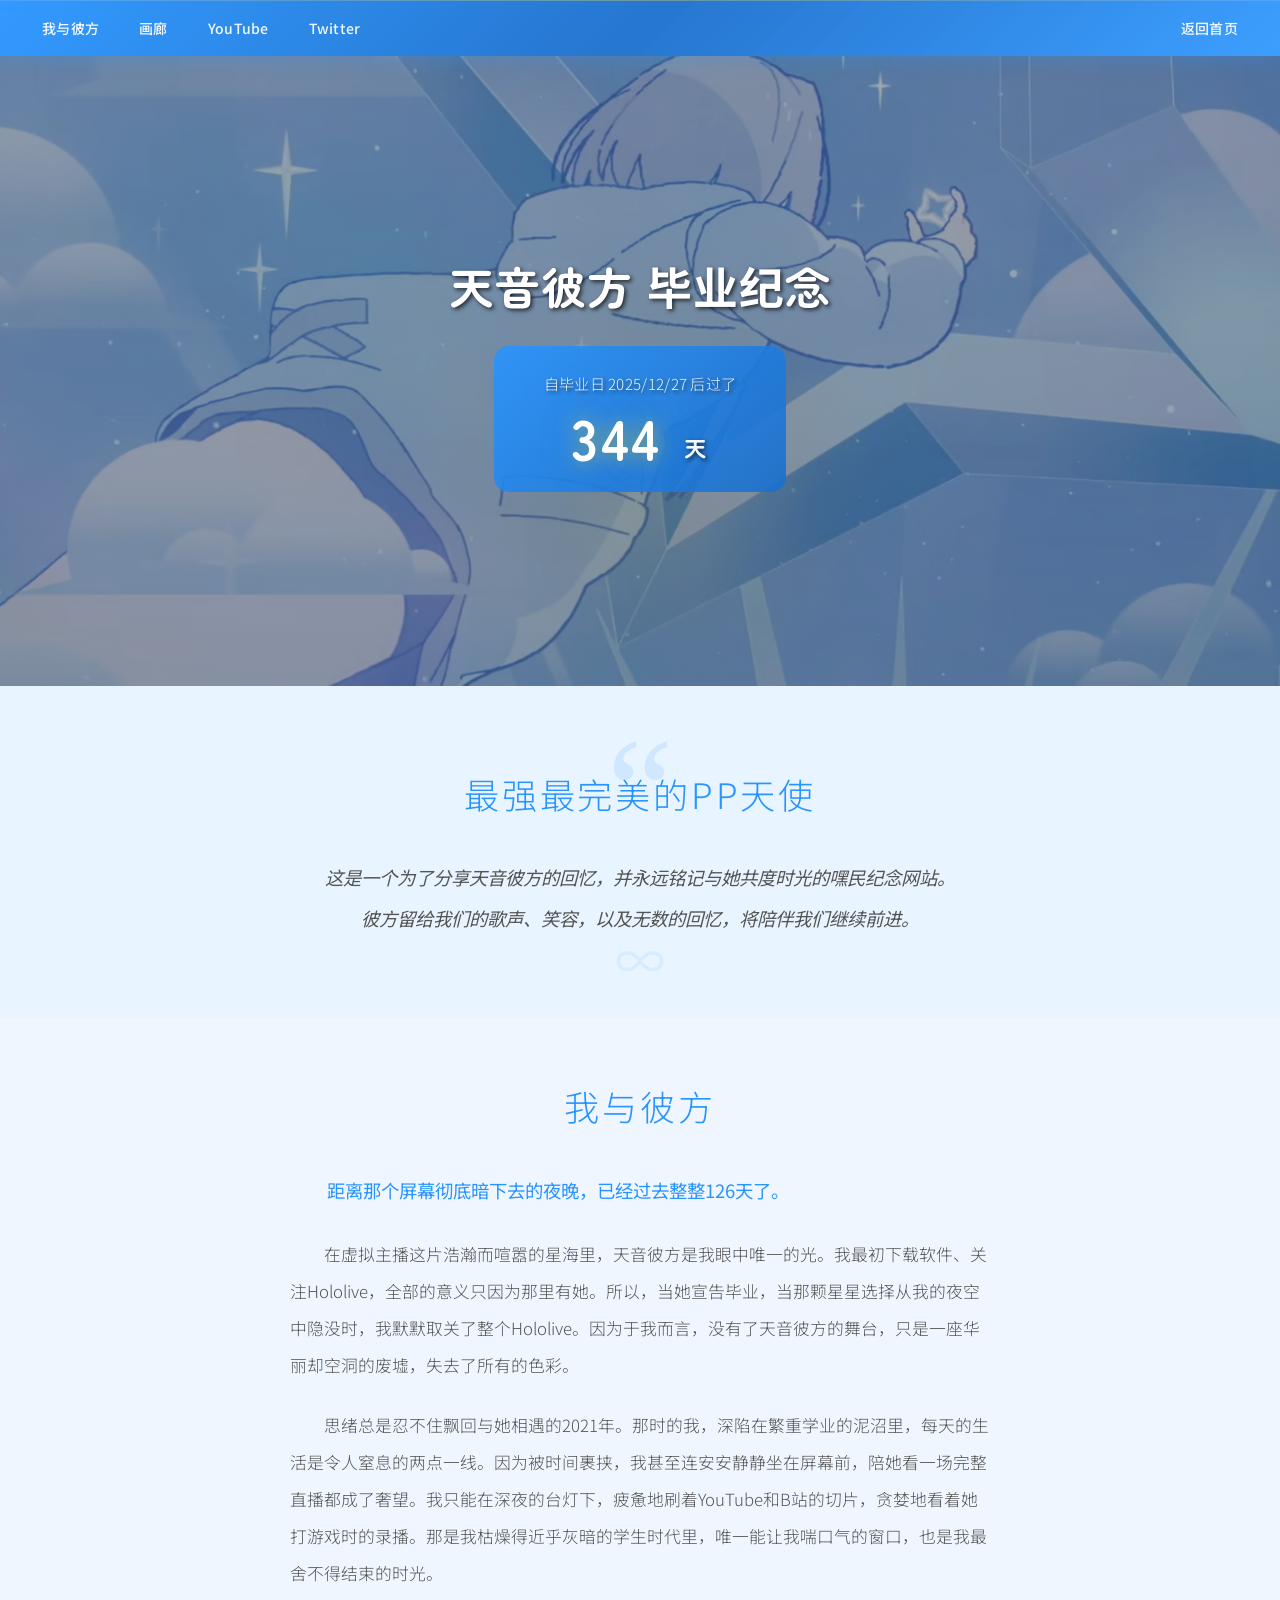
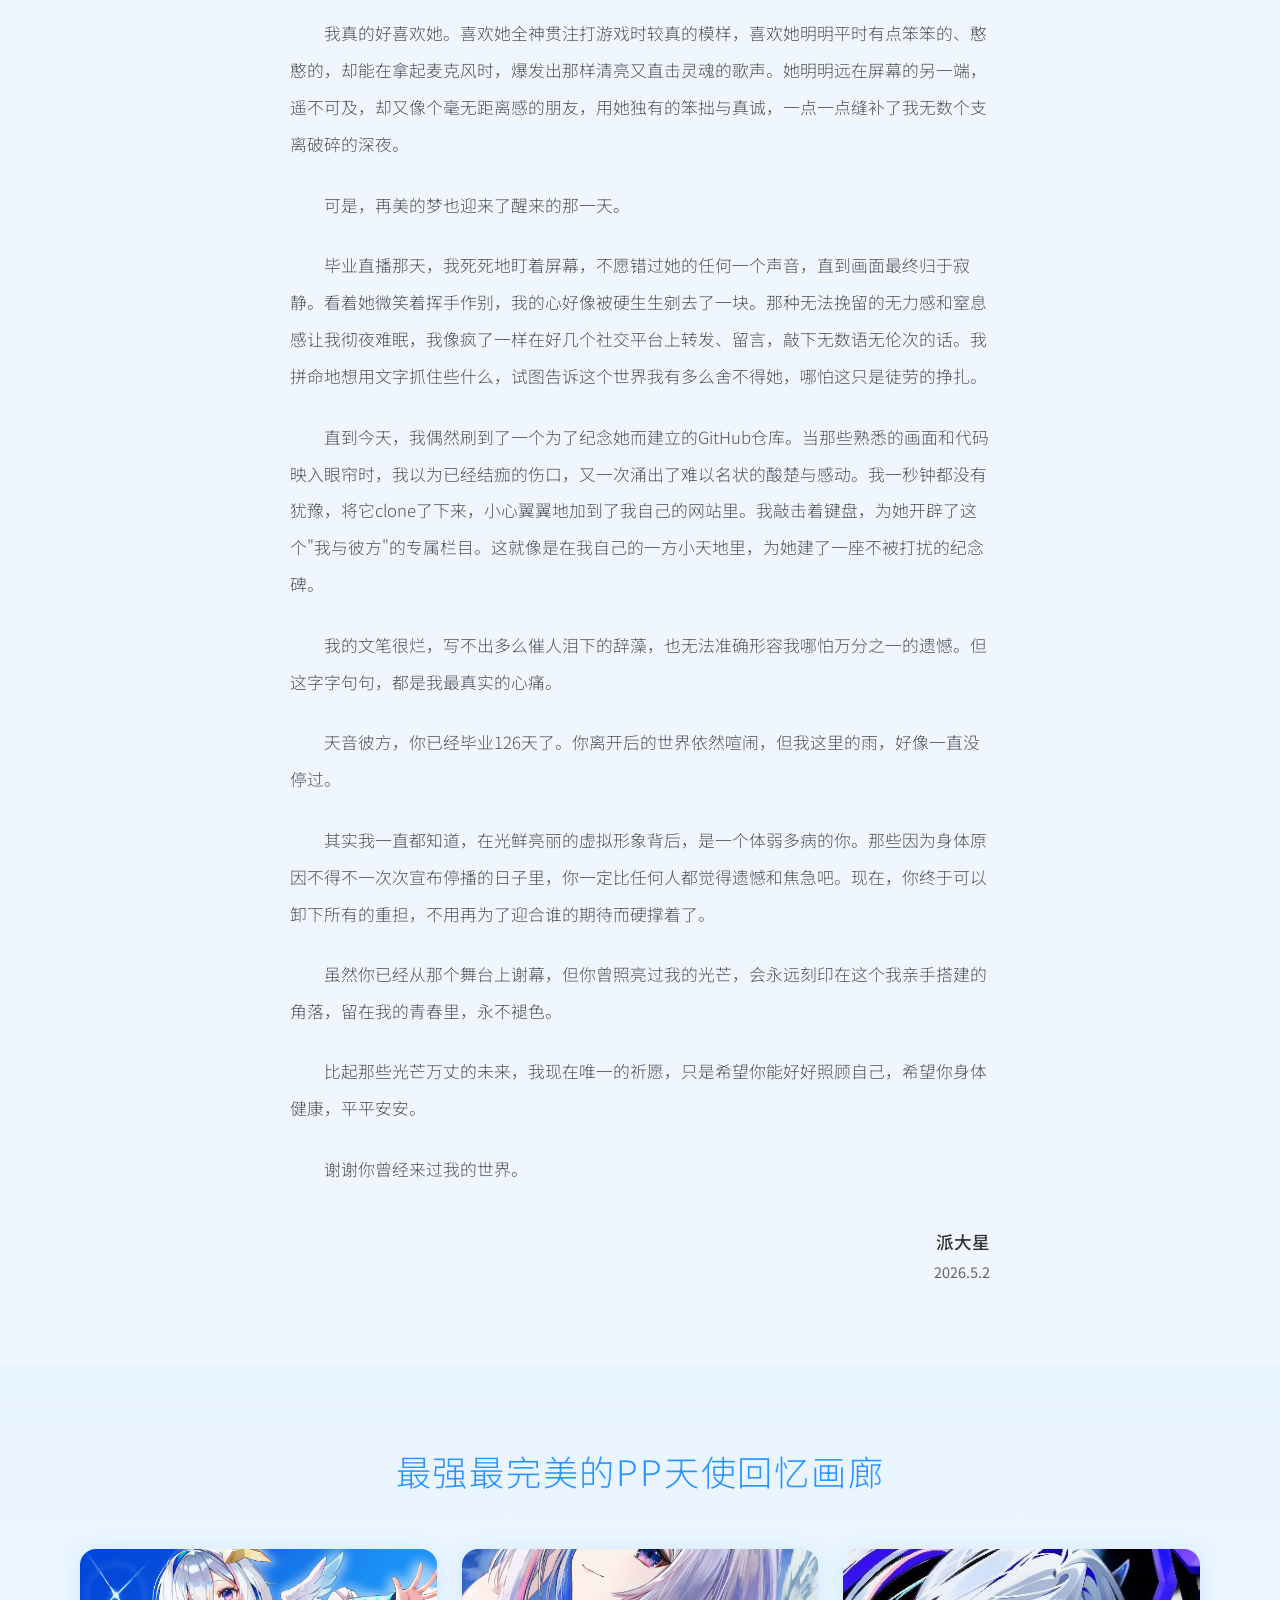
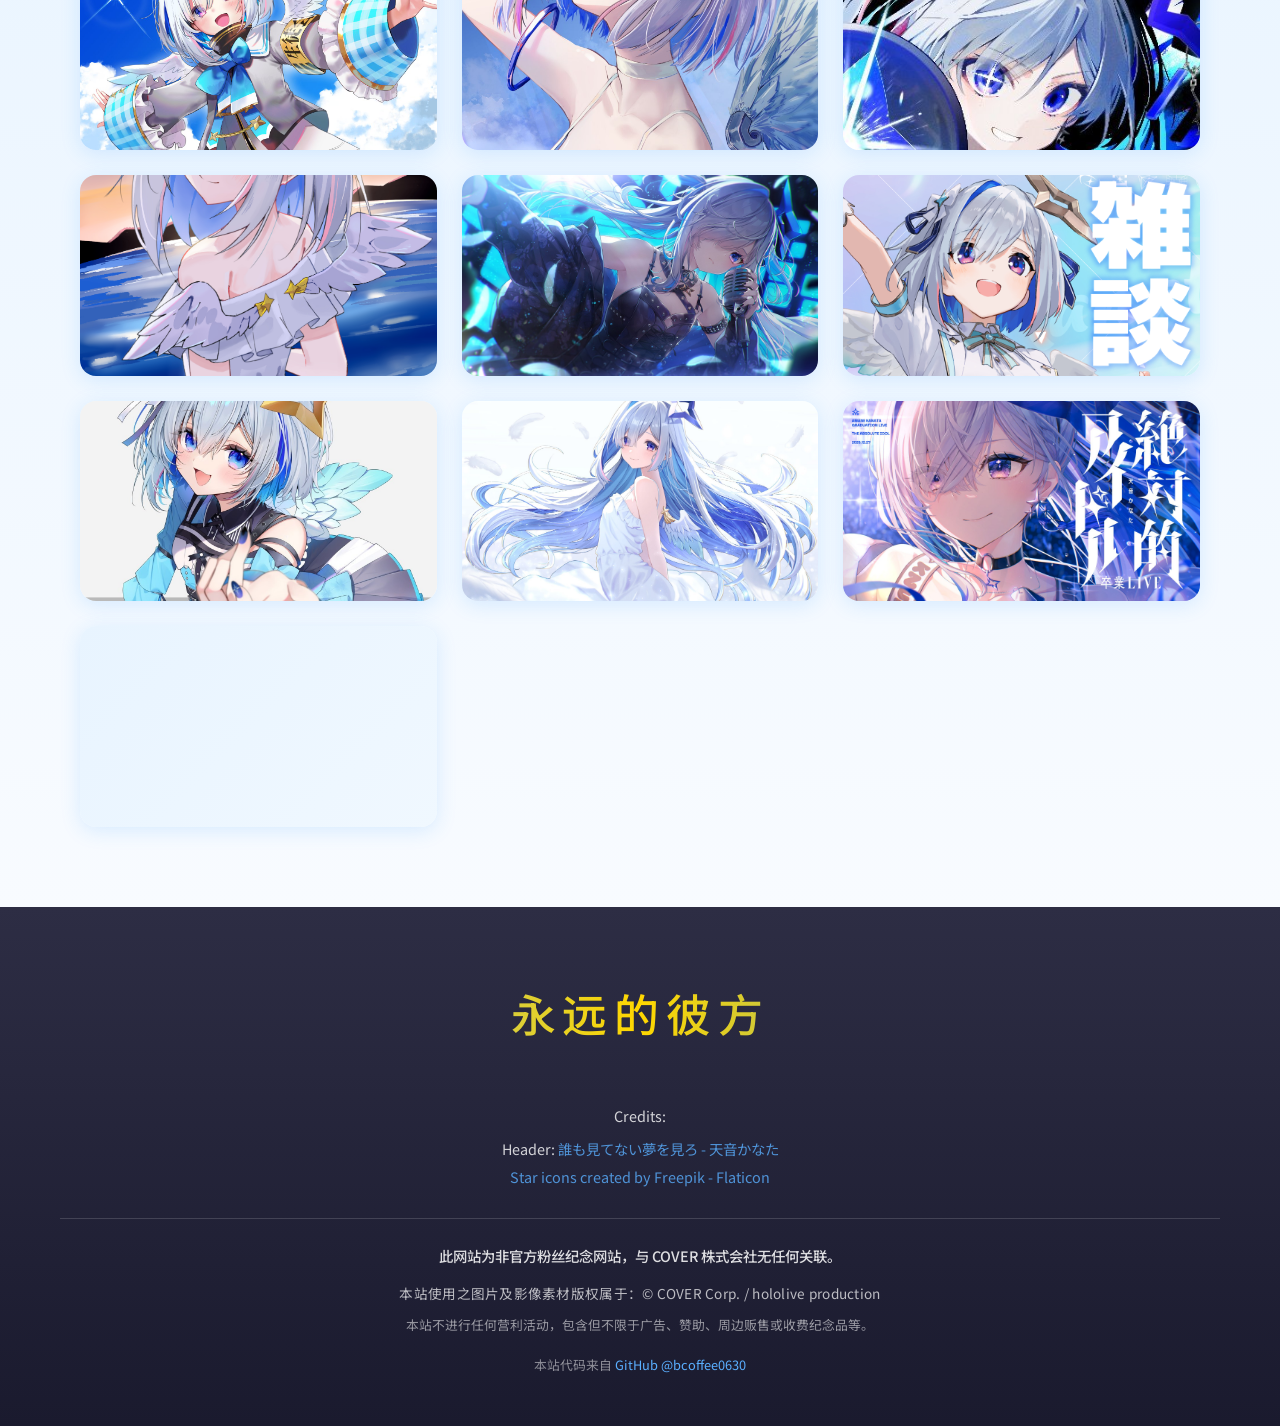
==== amanekanata/index.html @ bfd36ea1 "Restore personal homepage from server backup" ====
<!doctype html>
<html lang="zh-CN">
  <head>
    <meta charset="UTF-8" />
    <meta name="viewport" content="width=device-width, initial-scale=1.0" />
    <meta
      name="description"
      content="天音彼方毕业纪念网站 | Amane Kanata Memorial Website"
    />
    <meta
      property="og:title"
      content="天音彼方毕业纪念 | Amane Kanata Memorial"
    />
    <meta property="og:description" content="Forever Kanata - 永远的彼方" />
    <meta property="og:image" content="images/kanata-header.png" />
    <meta property="og:url" content="https://eienkanata.com/" />
    <title>天音彼方 毕业纪念</title>
    <link rel="icon" type="image/png" href="shooting-star.png" />
    <link rel="stylesheet" href="assets/css/style.css" />
    <link rel="stylesheet" href="assets/css/gallery.css" />
    <!-- Google Fonts -->
    <link rel="preconnect" href="https://fonts.googleapis.com" />
    <link rel="preconnect" href="https://fonts.gstatic.com" crossorigin />
    <link
      href="https://fonts.googleapis.com/css2?family=Zen+Maru+Gothic:wght@300;500;700&family=Noto+Sans+SC:wght@300;400;700&family=Noto+Sans+JP:wght@300;400;700&family=Roboto:wght@300;400;700&display=swap"
      rel="stylesheet"
    />
  </head>
  <body>
    <!-- 导航栏 -->
    <nav class="site-nav">
      <div class="nav-left">
        <button
          class="nav-toggle"
          aria-label="Toggle navigation"
          aria-expanded="false"
        >
          <span class="hamburger"></span>
        </button>
        <ul class="nav-links">
          <li><a href="#article">我与彼方</a></li>
          <li><a href="#gallery-section">画廊</a></li>
          <li>
            <a
              href="https://www.youtube.com/channel/UCZlDXzGoo7d44bwdNObFacg"
              target="_blank"
              >YouTube</a
            >
          </li>
          <li>
            <a href="https://x.com/amanekanatach" target="_blank">Twitter</a>
          </li>
        </ul>
      </div>
      <div class="nav-right">
        <a href="/" class="nav-home-link">返回首页</a>
      </div>
    </nav>

    <!-- 手机版导航菜单 -->
    <div class="mobile-nav">
      <ul class="nav-links">
        <li><a href="/">返回首页</a></li>
        <li><a href="#article">我与彼方</a></li>
        <li><a href="#gallery-section">画廊</a></li>
        <li>
          <a
            href="https://www.youtube.com/channel/UCZlDXzGoo7d44bwdNObFacg"
            target="_blank"
            >YouTube</a
          >
        </li>
        <li>
          <a href="https://x.com/amanekanatach" target="_blank">Twitter</a>
        </li>
      </ul>
    </div>

    <div class="nav-spacer"></div>

    <!-- 主要 Header -->
    <header class="main-header">
      <div class="header-bg"></div>
      <div class="header-content">
        <h1>天音彼方 毕业纪念</h1>
        <div class="counter-container">
          <p class="counter-prefix">自毕业日 2025/12/27 后过了</p>
          <h2 class="counter-number">
            <span id="day-counter-number">0</span>
            <span class="counter-unit">天</span>
          </h2>
        </div>
      </div>
    </header>

    <!-- 主要内容 -->
    <main>
      <!-- 纪念介绍区块 -->
      <section
        id="intro"
        class="content-section intro-section reveal-on-scroll"
      >
        <div class="container">
          <h2>最强最完美的PP天使</h2>
          <p>
            这是一个为了分享天音彼方的回忆，并永远铭记与她共度时光的嘿民纪念网站。<br />彼方留给我们的歌声、笑容，以及无数的回忆，将陪伴我们继续前进。
          </p>
        </div>
      </section>

      <!-- 文章区 -->
      <section
        id="article"
        class="content-section article-section reveal-on-scroll"
      >
        <div class="container">
          <h2>我与彼方</h2>
          <div class="article-body">
            <p>距离那个屏幕彻底暗下去的夜晚，已经过去整整126天了。</p>
            <p>
              在虚拟主播这片浩瀚而喧嚣的星海里，天音彼方是我眼中唯一的光。我最初下载软件、关注Hololive，全部的意义只因为那里有她。所以，当她宣告毕业，当那颗星星选择从我的夜空中隐没时，我默默取关了整个Hololive。因为于我而言，没有了天音彼方的舞台，只是一座华丽却空洞的废墟，失去了所有的色彩。
            </p>
            <p>
              思绪总是忍不住飘回与她相遇的2021年。那时的我，深陷在繁重学业的泥沼里，每天的生活是令人窒息的两点一线。因为被时间裹挟，我甚至连安安静静坐在屏幕前，陪她看一场完整直播都成了奢望。我只能在深夜的台灯下，疲惫地刷着YouTube和B站的切片，贪婪地看着她打游戏时的录播。那是我枯燥得近乎灰暗的学生时代里，唯一能让我喘口气的窗口，也是我最舍不得结束的时光。
            </p>
            <p>
              我真的好喜欢她。喜欢她全神贯注打游戏时较真的模样，喜欢她明明平时有点笨笨的、憨憨的，却能在拿起麦克风时，爆发出那样清亮又直击灵魂的歌声。她明明远在屏幕的另一端，遥不可及，却又像个毫无距离感的朋友，用她独有的笨拙与真诚，一点一点缝补了我无数个支离破碎的深夜。
            </p>
            <p>可是，再美的梦也迎来了醒来的那一天。</p>
            <p>
              毕业直播那天，我死死地盯着屏幕，不愿错过她的任何一个声音，直到画面最终归于寂静。看着她微笑着挥手作别，我的心好像被硬生生剜去了一块。那种无法挽留的无力感和窒息感让我彻夜难眠，我像疯了一样在好几个社交平台上转发、留言，敲下无数语无伦次的话。我拼命地想用文字抓住些什么，试图告诉这个世界我有多么舍不得她，哪怕这只是徒劳的挣扎。
            </p>
            <p>
              直到今天，我偶然刷到了一个为了纪念她而建立的GitHub仓库。当那些熟悉的画面和代码映入眼帘时，我以为已经结痂的伤口，又一次涌出了难以名状的酸楚与感动。我一秒钟都没有犹豫，将它clone了下来，小心翼翼地加到了我自己的网站里。我敲击着键盘，为她开辟了这个"我与彼方"的专属栏目。这就像是在我自己的一方小天地里，为她建了一座不被打扰的纪念碑。
            </p>
            <p>
              我的文笔很烂，写不出多么催人泪下的辞藻，也无法准确形容我哪怕万分之一的遗憾。但这字字句句，都是我最真实的心痛。
            </p>
            <p>
              天音彼方，你已经毕业126天了。你离开后的世界依然喧闹，但我这里的雨，好像一直没停过。
            </p>
            <p>
              其实我一直都知道，在光鲜亮丽的虚拟形象背后，是一个体弱多病的你。那些因为身体原因不得不一次次宣布停播的日子里，你一定比任何人都觉得遗憾和焦急吧。现在，你终于可以卸下所有的重担，不用再为了迎合谁的期待而硬撑着了。
            </p>
            <p>
              虽然你已经从那个舞台上谢幕，但你曾照亮过我的光芒，会永远刻印在这个我亲手搭建的角落，留在我的青春里，永不褪色。
            </p>
            <p>
              比起那些光芒万丈的未来，我现在唯一的祈愿，只是希望你能好好照顾自己，希望你身体健康，平平安安。
            </p>
            <p>谢谢你曾经来过我的世界。</p>
          </div>
          <div class="article-signature">
            <p class="signature-name">派大星</p>
            <p class="signature-date">2026.5.2</p>
          </div>
        </div>
      </section>

      <!-- 画廊区 -->
      <section id="gallery-section" class="gallery-section reveal-on-scroll">
        <div class="container">
          <h2>最强最完美的PP天使回忆画廊</h2>
          <div id="gallery-grid"></div>
          <div class="gallery-empty" id="gallery-empty" style="display: none">
            <p>暂无图片</p>
          </div>
        </div>
      </section>
    </main>

    <!-- Lightbox Modal -->
    <div id="lightbox" class="lightbox">
      <div class="lightbox-content">
        <button class="lightbox-close">&times;</button>
        <button class="lightbox-nav lightbox-prev">&#10094;</button>
        <button class="lightbox-nav lightbox-next">&#10095;</button>
        <div class="lightbox-image"></div>
        <div class="lightbox-info"></div>
      </div>
    </div>

    <!-- Footer -->
    <footer>
      <div class="container">
        <p class="forever-kanata">永远的彼方</p>
        <div class="credits">
          <p>Credits:</p>
          <ul>
            <li>
              Header:
              <a
                href="https://www.youtube.com/watch?v=IdXhY6zGC4s"
                target="_blank"
                >誰も見てない夢を見ろ - 天音かなた</a
              >
            </li>
            <li>
              <a
                href="https://www.flaticon.com/free-icons/star"
                title="star icons"
                target="_blank"
                >Star icons created by Freepik - Flaticon</a
              >
            </li>
          </ul>
        </div>
        <div class="copyright-notice">
          <p class="disclaimer">
            此网站为非官方粉丝纪念网站，与 COVER 株式会社无任何关联。
          </p>
          <p class="copyright-text">
            本站使用之图片及影像素材版权属于：© COVER Corp. / hololive
            production
          </p>
          <p class="non-commercial">
            本站不进行任何营利活动，包含但不限于广告、赞助、周边贩售或收费纪念品等。
          </p>
        </div>
        <p class="site-source">
          本站代码来自
          <a
            href="https://github.com/bcoffee0630/kanata-graduation-tribute"
            target="_blank"
            rel="noreferrer"
            >GitHub @bcoffee0630</a
          >
        </p>
      </div>
    </footer>

    <!-- Back to Top Button -->
    <button id="back-to-top" class="back-to-top" aria-label="Back to top">
      <svg
        viewBox="0 0 24 24"
        fill="none"
        stroke="currentColor"
        stroke-width="2"
        stroke-linecap="round"
        stroke-linejoin="round"
      >
        <path d="M12 19V5M5 12l7-7 7 7" />
      </svg>
    </button>

    <script src="assets/js/counter.js"></script>
    <script src="assets/js/gallery.js"></script>
    <script src="assets/js/animations.js"></script>
    <script src="assets/js/effects.js"></script>
    <script src="assets/js/scroll-top.js"></script>
    <script>
      (function () {
        const siteNav = document.querySelector(".site-nav");
        let lastScrollY = window.scrollY;
        let ticking = false;
        const scrollThreshold = 5;

        function updateNavbar() {
          const currentScrollY = window.scrollY;
          if (currentScrollY <= 10) {
            siteNav.classList.remove("nav-hidden");
            lastScrollY = currentScrollY;
            ticking = false;
            return;
          }
          if (document.body.classList.contains("nav-open")) {
            lastScrollY = currentScrollY;
            ticking = false;
            return;
          }
          const scrollDelta = currentScrollY - lastScrollY;
          if (scrollDelta > scrollThreshold) {
            siteNav.classList.add("nav-hidden");
          } else if (scrollDelta < -scrollThreshold) {
            siteNav.classList.remove("nav-hidden");
          }
          lastScrollY = currentScrollY;
          ticking = false;
        }

        window.addEventListener(
          "scroll",
          () => {
            if (!ticking) {
              requestAnimationFrame(updateNavbar);
              ticking = true;
            }
          },
          { passive: true },
        );

        const navToggle = document.querySelector(".nav-toggle");
        const mobileNav = document.querySelector(".mobile-nav");

        if (navToggle && mobileNav) {
          navToggle.addEventListener("click", (e) => {
            e.stopPropagation();
            const isOpen = mobileNav.classList.toggle("open");
            navToggle.classList.toggle("active");
            navToggle.setAttribute("aria-expanded", isOpen);
            document.body.classList.toggle("nav-open", isOpen);
          });

          mobileNav.querySelectorAll("a").forEach((link) => {
            link.addEventListener("click", () => {
              mobileNav.classList.remove("open");
              navToggle.classList.remove("active");
              navToggle.setAttribute("aria-expanded", "false");
              document.body.classList.remove("nav-open");
            });
          });
        }

        // Smooth scroll for anchor links
        document.querySelectorAll('a[href^="#"]').forEach((link) => {
          link.addEventListener("click", (e) => {
            const target = document.querySelector(link.getAttribute("href"));
            if (target) {
              e.preventDefault();
              const navHeight = siteNav.offsetHeight;
              const top =
                target.getBoundingClientRect().top +
                window.scrollY -
                navHeight -
                10;
              window.scrollTo({ top, behavior: "smooth" });
            }
          });
        });
      })();
    </script>
  </body>
</html>
---- amanekanata/assets/css/style.css ----
/* Reset and Base Styles */
* {
    margin: 0;
    padding: 0;
    box-sizing: border-box;
}

html {
    overflow-x: hidden;
    scrollbar-width: none;
    -ms-overflow-style: none;
}

html::-webkit-scrollbar,
body::-webkit-scrollbar {
    display: none;
}

:root {
    --kanata-blue: #2894FF;
    --kanata-blue-light: #5AAFFF;
    --kanata-blue-dark: #1A6FCC;
    --white: #FFFFFF;
    --gold: #FFD700;
    --gold-light: #FFE44D;
    --light-blue: #87CEEB;
    --sky-gradient-start: #E8F4FF;
    --sky-gradient-end: #B8DCFF;
    --text-dark: #333333;
    --text-light: #666666;
    --primary-blue: #2894FF;
    --dark-blue: #1A6FCC;
    --light-gray: #F5F5F5;
    --cream-white: #F8FBFF;
}

html[lang="zh-CN"] {
    font-family: 'Noto Sans SC', 'Noto Sans JP', 'Roboto', 'Hiragino Sans', sans-serif;
}

h1, h2, .forever-kanata, .counter-number {
    font-family: 'Zen Maru Gothic', 'Noto Sans SC', 'Noto Sans JP', sans-serif;
}

body {
    line-height: 1.6;
    color: var(--text-dark);
    background-color: var(--cream-white);
    min-height: 100vh;
    overflow-x: hidden;
}

body.nav-open {
    overflow: hidden;
}

/* ==================== */
/* Navigation           */
/* ==================== */
.site-nav {
    display: flex;
    align-items: center;
    justify-content: space-between;
    padding: 0 24px;
    background: linear-gradient(135deg,
        rgba(40, 148, 255, 0.95) 0%,
        rgba(26, 111, 204, 0.95) 50%,
        rgba(40, 148, 255, 0.9) 100%);
    backdrop-filter: blur(12px);
    position: fixed;
    top: 0;
    left: 0;
    right: 0;
    z-index: 1000;
    box-shadow:
        0 2px 20px rgba(40, 148, 255, 0.3),
        0 1px 0 rgba(255, 255, 255, 0.1) inset;
    min-height: 56px;
    transition: transform 0.3s ease;
}

.site-nav.nav-hidden {
    transform: translateY(-100%);
}

.nav-spacer {
    height: 56px;
}

.site-nav::before {
    content: '';
    position: absolute;
    top: 0;
    left: 0;
    right: 0;
    height: 1px;
    background: linear-gradient(90deg,
        transparent 0%,
        rgba(255, 215, 0, 0.4) 50%,
        transparent 100%);
    opacity: 0.6;
}

.nav-left {
    display: flex;
    align-items: center;
}

.nav-toggle {
    display: none;
    align-items: center;
    justify-content: center;
    width: 40px;
    height: 40px;
    border: none;
    background: rgba(255, 255, 255, 0.1);
    border-radius: 8px;
    cursor: pointer;
    transition: all 0.3s ease;
    margin-right: 8px;
}

.nav-toggle:hover {
    background: rgba(255, 255, 255, 0.2);
}

.nav-toggle.active {
    background: rgba(255, 255, 255, 0.25);
}

.hamburger {
    position: relative;
    width: 20px;
    height: 2px;
    background: white;
    border-radius: 2px;
    transition: all 0.3s ease;
}

.hamburger::before,
.hamburger::after {
    content: '';
    position: absolute;
    left: 0;
    width: 20px;
    height: 2px;
    background: white;
    border-radius: 2px;
    transition: all 0.3s ease;
}

.hamburger::before { top: -6px; }
.hamburger::after { bottom: -6px; }

.nav-toggle.active .hamburger {
    background: transparent;
}

.nav-toggle.active .hamburger::before {
    top: 0;
    transform: rotate(45deg);
}

.nav-toggle.active .hamburger::after {
    bottom: 0;
    transform: rotate(-45deg);
}

.nav-left .nav-links {
    display: flex;
    list-style: none;
    margin: 0;
    padding: 0;
    gap: 4px;
}

.nav-left .nav-links a {
    display: block;
    padding: 16px 18px;
    color: rgba(255, 255, 255, 0.95);
    text-decoration: none;
    font-size: 14px;
    font-weight: 500;
    letter-spacing: 0.02em;
    transition: all 0.3s ease;
    position: relative;
}

.nav-left .nav-links a::after {
    content: '';
    position: absolute;
    bottom: 12px;
    left: 50%;
    width: 0;
    height: 2px;
    background: linear-gradient(90deg, var(--gold), var(--gold-light));
    transform: translateX(-50%);
    transition: width 0.3s ease;
    border-radius: 1px;
}

.nav-left .nav-links a:hover {
    color: white;
    text-shadow: 0 0 12px rgba(255, 215, 0, 0.5);
}

.nav-left .nav-links a:hover::after {
    width: 60%;
}

/* Nav Right - Submit Button */
.nav-right {
    display: flex;
    align-items: center;
}

.nav-home-link {
    display: block;
    padding: 16px 18px;
    color: rgba(255, 255, 255, 0.95);
    text-decoration: none;
    font-size: 14px;
    font-weight: 500;
    letter-spacing: 0.02em;
    transition: all 0.3s ease;
    position: relative;
}

.nav-home-link::after {
    content: '';
    position: absolute;
    bottom: 12px;
    left: 50%;
    width: 0;
    height: 2px;
    background: linear-gradient(90deg, var(--gold), var(--gold-light));
    transform: translateX(-50%);
    transition: width 0.3s ease;
    border-radius: 1px;
}

.nav-home-link:hover {
    color: white;
    text-shadow: 0 0 12px rgba(255, 215, 0, 0.5);
}

.nav-home-link:hover::after {
    width: 60%;
}

/* Mobile Navigation */
.mobile-nav {
    display: none;
    position: fixed;
    top: 56px;
    left: 0;
    right: 0;
    background: rgba(26, 47, 94, 0.98);
    backdrop-filter: blur(16px);
    padding: 0;
    max-height: 0;
    overflow: hidden;
    transition: max-height 0.3s ease, box-shadow 0.3s ease;
    z-index: 1001;
    box-shadow: none;
}

.mobile-nav.open {
    max-height: 320px;
    box-shadow: 0 8px 32px rgba(0, 0, 0, 0.3);
}

body.nav-open .site-nav {
    transform: translateY(0) !important;
}

.mobile-nav .nav-links {
    display: flex;
    flex-direction: column;
    list-style: none;
    margin: 0;
    padding: 8px 0;
}

.mobile-nav .nav-links li {
    border-bottom: 1px solid rgba(255, 255, 255, 0.1);
}

.mobile-nav .nav-links li:last-child {
    border-bottom: none;
}

.mobile-nav .nav-links a {
    display: block;
    padding: 16px 24px;
    color: rgba(255, 255, 255, 0.9);
    text-decoration: none;
    font-size: 15px;
    transition: all 0.2s ease;
}

.mobile-nav .nav-links a:hover,
.mobile-nav .nav-links a:active {
    background: rgba(255, 255, 255, 0.1);
    color: white;
}


/* ==================== */
/* Main Header          */
/* ==================== */
.main-header {
    position: relative;
    height: 70vh;
    min-height: 500px;
    overflow: hidden;
    display: flex;
    align-items: center;
    justify-content: center;
}

.header-bg {
    position: absolute;
    top: 0;
    left: 0;
    width: 100%;
    height: 100%;
    background-image: url('../../images/kanata-header.png');
    background-size: cover;
    background-position: center;
    filter: brightness(0.7);
    z-index: -1;
}

.header-bg::before {
    content: '';
    position: absolute;
    top: 30%;
    left: 50%;
    transform: translateX(-50%);
    width: 500px;
    height: 500px;
    background: radial-gradient(circle, rgba(255, 215, 0, 0.12) 0%, transparent 70%);
    pointer-events: none;
    z-index: 0;
}

.header-bg::after {
    content: '';
    position: absolute;
    top: 0;
    right: 0;
    bottom: 0;
    left: 0;
    background: linear-gradient(180deg, rgba(40, 148, 255, 0.1) 0%, rgba(26, 111, 204, 0.25) 100%);
}

.header-content {
    text-align: center;
    color: white;
    z-index: 1;
    text-shadow: 2px 2px 4px rgba(0, 0, 0, 0.7);
}

@keyframes fadeInUp {
    from {
        opacity: 0;
        transform: translateY(20px);
    }
    to {
        opacity: 1;
        transform: translateY(0);
    }
}

.header-content h1 {
    font-size: 2.8em;
    margin-bottom: 25px;
    font-weight: 700;
    animation: fadeInUp 1.2s ease-out;
    letter-spacing: 0.02em;
}

@keyframes gentlePulse {
    0%, 100% { box-shadow: 0 0 20px rgba(40, 148, 255, 0.4); }
    50% { box-shadow: 0 0 35px rgba(40, 148, 255, 0.6); }
}

.counter-container {
    background: linear-gradient(135deg, rgba(40, 148, 255, 0.9) 0%, rgba(26, 111, 204, 0.9) 100%);
    padding: 25px 50px;
    border-radius: 15px;
    display: inline-block;
    animation: fadeInUp 1.2s ease-out 0.3s both, gentlePulse 4s ease-in-out infinite 1.5s;
}

.counter-prefix {
    font-size: 0.95em;
    opacity: 0.9;
    margin-bottom: 10px;
    letter-spacing: 0.02em;
    font-weight: 300;
}

.counter-number {
    font-size: 3.5em;
    font-weight: 700;
    letter-spacing: 0.05em;
    margin: 0;
    line-height: 1.1;
}

#day-counter-number {
    color: white;
    text-shadow:
        0 0 20px rgba(255, 215, 0, 0.5),
        0 0 40px rgba(40, 148, 255, 0.3);
}

.counter-unit {
    font-size: 0.4em;
    opacity: 0.95;
    margin-left: 0.15em;
    vertical-align: middle;
    -webkit-text-fill-color: white;
}

/* ==================== */
/* Content Sections     */
/* ==================== */
.container {
    max-width: 1200px;
    margin: 0 auto;
    padding: 0 20px;
}

.content-section {
    padding: 80px 0;
}

.content-section h2 {
    font-size: 2em;
    margin-bottom: 30px;
    color: var(--dark-blue);
    text-align: center;
}

/* ==================== */
/* Intro Section        */
/* ==================== */
.intro-section {
    background: #E8F4FF;
    text-align: center;
    position: relative;
    overflow: hidden;
}

.intro-section::before {
    content: '\201C';
    position: absolute;
    top: 30px;
    left: 50%;
    transform: translateX(-50%);
    font-size: 150px;
    color: rgba(40, 148, 255, 0.12);
    font-family: Georgia, 'Times New Roman', serif;
    line-height: 1;
    pointer-events: none;
}

.intro-section::after {
    content: '\221E';
    position: absolute;
    bottom: 20px;
    left: 50%;
    transform: translateX(-50%);
    font-size: 50px;
    color: rgba(40, 148, 255, 0.08);
    pointer-events: none;
}

.intro-section h2 {
    font-size: 2.2em;
    color: var(--kanata-blue);
    font-weight: 300;
    letter-spacing: 0.08em;
    margin-bottom: 35px;
}

.intro-section p {
    max-width: 750px;
    margin: 0 auto;
    font-size: 1.15em;
    line-height: 2.2;
    color: #555;
    font-style: italic;
    position: relative;
    z-index: 1;
}

/* ==================== */
/* Article Section      */
/* ==================== */
.article-section {
    background: #F0F6FF;
    padding: 60px 0 80px;
}

.article-section h2 {
    font-size: 2.2em;
    color: var(--kanata-blue);
    font-weight: 300;
    letter-spacing: 0.08em;
    margin-bottom: 35px;
}

.article-body {
    max-width: 700px;
    margin: 0 auto;
    position: relative;
    font-family: 'Noto Sans SC', 'Zen Maru Gothic', sans-serif;
}

.article-body p {
    font-size: 1.05em;
    line-height: 2.2;
    color: #555;
    font-weight: 300;
    margin-bottom: 1.4em;
    text-indent: 2em;
}

.article-body p:first-child {
    font-size: 1.15em;
    color: var(--kanata-blue);
    font-weight: 400;
}

.article-body p:last-child {
    margin-bottom: 0;
}

.article-signature {
    max-width: 700px;
    margin: 40px auto 0;
    text-align: right;
    font-family: 'Zen Maru Gothic', 'Noto Sans SC', sans-serif;
}

.signature-name {
    font-size: 1.1em;
    color: var(--text-dark);
    font-weight: 500;
    margin-bottom: 4px;
}

.signature-date {
    font-size: 0.9em;
    color: var(--text-light);
}

@media (max-width: 768px) {
    .article-section {
        padding: 40px 0 60px;
    }

    .article-body {
        padding: 0 15px;
    }

    .article-body p {
        font-size: 0.95em;
        line-height: 1.9;
    }

    .article-body p:first-child {
        font-size: 1em;
    }
}

@media (max-width: 480px) {
    .article-body p {
        font-size: 0.9em;
        text-indent: 1.5em;
    }
}

/* ==================== */
/* ==================== */
/* Footer               */
/* ==================== */
footer {
    background: linear-gradient(180deg, #2d2d44 0%, #1a1a2e 100%);
    color: white;
    padding: 50px 0;
    margin-top: 0;
    position: relative;
}

.forever-kanata {
    font-size: 2.8em;
    text-align: center;
    margin-bottom: 35px;
    font-weight: 500;
    letter-spacing: 0.15em;
    padding: 20px 0;
    position: relative;
    background: linear-gradient(90deg, var(--kanata-blue-light), var(--gold), var(--kanata-blue));
    -webkit-background-clip: text;
    -webkit-text-fill-color: transparent;
    background-clip: text;
}

.forever-kanata::before {
    content: '';
    position: absolute;
    top: 50%;
    left: 50%;
    transform: translate(-50%, -50%);
    width: 120%;
    height: 250%;
    background: radial-gradient(ellipse, rgba(255, 215, 0, 0.08) 0%, transparent 60%);
    pointer-events: none;
    z-index: -1;
}

.credits {
    text-align: center;
    font-size: 0.9em;
    opacity: 0.8;
}

.credits ul {
    list-style: none;
    margin-top: 10px;
}

.credits li {
    margin: 5px 0;
}

.credits a {
    color: var(--kanata-blue-light);
    text-decoration: none;
    transition: color 0.3s ease;
}

.credits a:hover {
    color: var(--gold);
    text-decoration: underline;
}

.copyright-notice {
    margin-top: 30px;
    padding-top: 25px;
    border-top: 1px solid rgba(255, 255, 255, 0.15);
    text-align: center;
}

.disclaimer {
    font-size: 0.9em;
    color: rgba(255, 255, 255, 0.85);
    max-width: 600px;
    margin: 0 auto 15px;
    line-height: 1.7;
    font-weight: 500;
}

.copyright-text {
    font-size: 0.85em;
    color: rgba(255, 255, 255, 0.7);
    margin-bottom: 10px;
    letter-spacing: 0.02em;
}

.non-commercial {
    font-size: 0.8em;
    color: rgba(255, 255, 255, 0.55);
    max-width: 600px;
    margin: 0 auto;
    line-height: 1.6;
}

.site-source {
    text-align: center;
    font-size: 0.8em;
    color: rgba(255, 255, 255, 0.5);
    margin-top: 20px;
}

.site-source a {
    color: var(--kanata-blue-light);
    text-decoration: none;
    transition: color 0.3s ease;
}

.site-source a:hover {
    color: var(--gold);
    text-decoration: underline;
}

/* ==================== */
/* Back to Top          */
/* ==================== */
.back-to-top {
    position: fixed;
    bottom: 30px;
    right: 30px;
    width: 50px;
    height: 50px;
    background: linear-gradient(135deg, var(--kanata-blue) 0%, var(--kanata-blue-dark) 100%);
    color: white;
    border: none;
    border-radius: 50%;
    cursor: pointer;
    display: flex;
    align-items: center;
    justify-content: center;
    box-shadow: 0 4px 20px rgba(40, 148, 255, 0.4);
    opacity: 0;
    visibility: hidden;
    transform: translateY(20px);
    transition: all 0.3s ease;
    z-index: 900;
}

.back-to-top.visible {
    opacity: 1;
    visibility: visible;
    transform: translateY(0);
}

.back-to-top:hover {
    transform: translateY(-3px);
    box-shadow: 0 8px 30px rgba(40, 148, 255, 0.5);
}

.back-to-top svg {
    width: 24px;
    height: 24px;
}

/* ==================== */
/* Scroll Reveal        */
/* ==================== */
.reveal-on-scroll {
    opacity: 0;
    transform: translateY(30px);
    transition: opacity 0.8s ease, transform 0.8s ease;
}

.reveal-on-scroll.revealed {
    opacity: 1;
    transform: translateY(0);
}

.reveal-on-scroll.revealed h2 {
    animation: fadeInUp 0.8s ease-out both;
}

.reveal-on-scroll.revealed p {
    animation: fadeInUp 0.8s ease-out 0.12s both;
}

/* ==================== */
/* Feather Effects      */
/* ==================== */
.feather-container {
    position: fixed;
    top: 0;
    left: 0;
    width: 100%;
    height: 100%;
    pointer-events: none;
    z-index: 9999;
    overflow: hidden;
}

.feather {
    position: absolute;
    width: 18px;
    height: 18px;
    background-image: url("data:image/svg+xml,%3Csvg xmlns='http://www.w3.org/2000/svg' width='24' height='24' viewBox='0 0 24 24' fill='none' stroke='white' stroke-width='2' stroke-linecap='round' stroke-linejoin='round'%3E%3Cpath d='M20.24 12.24a6 6 0 0 0-8.49-8.49L5 10.5V19h8.5z'/%3E%3Cline x1='16' y1='8' x2='2' y2='22'/%3E%3Cline x1='17.5' y1='15' x2='9' y2='15'/%3E%3C/svg%3E");
    background-size: contain;
    background-repeat: no-repeat;
    opacity: 0;
    will-change: transform, opacity;
}

.feather.trail {
    animation: featherTrail 1.5s ease-out forwards;
}

@keyframes featherTrail {
    0% {
        opacity: 0.85;
        transform: scale(0.4) rotate(0deg);
    }
    50% {
        opacity: 0.6;
    }
    100% {
        opacity: 0;
        transform: scale(1.2) rotate(90deg) translateY(50px);
    }
}

/* ==================== */
/* Responsive           */
/* ==================== */
@media (max-width: 768px) {
    .main-header {
        height: 60vh;
        min-height: 400px;
    }

    .header-content h1 {
        font-size: 1.8em;
        padding: 0 15px;
    }

    .counter-container {
        padding: 20px 30px;
    }

    .counter-number {
        font-size: 2.5em;
    }

    .counter-prefix {
        font-size: 0.9em;
    }

    .site-nav {
        padding: 0 12px;
        min-height: 48px;
    }

    .nav-left .nav-links {
        display: none;
    }

    .nav-home-link {
        padding: 16px 18px;
        font-size: 14px;
    }

    .nav-toggle {
        display: flex;
    }

    .mobile-nav {
        display: block;
        top: 48px;
    }

    .nav-spacer {
        height: 48px;
    }

    .intro-section::before {
        font-size: 100px;
        top: 20px;
    }

    .intro-section h2 {
        font-size: 1.6em;
    }

    .intro-section p {
        font-size: 1em;
        padding: 0 15px;
        line-height: 2;
    }

    .content-section {
        padding: 50px 0;
    }

    .feather {
        width: 16px;
        height: 16px;
    }

    .forever-kanata {
        font-size: 2em;
    }

    .header-bg::before {
        width: 300px;
        height: 300px;
    }

    .intro-section::after {
        font-size: 40px;
    }

    .back-to-top {
        bottom: 20px;
        right: 20px;
        width: 46px;
        height: 46px;
    }
}

@media (max-width: 480px) {
    .main-header {
        height: 50vh;
        min-height: 350px;
    }

    .header-content h1 {
        font-size: 1.5em;
    }

    .counter-container {
        padding: 15px 25px;
    }

    .counter-number {
        font-size: 2em;
    }

    .counter-prefix {
        font-size: 0.85em;
    }

    .intro-section::before {
        font-size: 70px;
    }

    .feather {
        width: 14px;
        height: 14px;
    }

    .header-bg::before {
        width: 200px;
        height: 200px;
    }

    .intro-section::after {
        font-size: 30px;
        bottom: 15px;
    }

    .back-to-top {
        bottom: 15px;
        right: 15px;
        width: 44px;
        height: 44px;
    }

    .back-to-top svg {
        width: 20px;
        height: 20px;
    }
}

@media (prefers-reduced-motion: reduce) {
    *,
    *::before,
    *::after {
        animation-duration: 0.01ms !important;
        animation-iteration-count: 1 !important;
        transition-duration: 0.01ms !important;
    }

    .reveal-on-scroll {
        opacity: 1;
        transform: none;
    }

    .feather-container {
        display: none;
    }
}
---- amanekanata/assets/css/gallery.css ----
/* Gallery Styles */
.gallery-section {
    padding: 80px 0;
    background: linear-gradient(180deg, var(--sky-gradient-start, #E8F4FF) 0%, var(--cream-white, #F8FBFF) 100%);
}

.gallery-section h2 {
    text-align: center;
    color: var(--kanata-blue, #2894FF);
    margin-bottom: 50px;
    font-size: 2.2em;
    font-weight: 300;
    letter-spacing: 0.05em;
}

#gallery-grid {
    display: grid;
    grid-template-columns: repeat(auto-fill, minmax(300px, 1fr));
    gap: 25px;
    max-width: 1200px;
    margin: 0 auto;
    padding: 0 20px;
}

.gallery-item {
    position: relative;
    border-radius: 16px;
    overflow: hidden;
    cursor: pointer;
    box-shadow: 0 4px 20px rgba(40, 148, 255, 0.15);
    transition: transform 0.4s ease, box-shadow 0.4s ease;
    aspect-ratio: 16 / 9;
    background: linear-gradient(135deg, #E8F4FF 0%, #F0F8FF 100%);
    opacity: 0;
    animation: galleryFadeIn 0.6s ease-out both;
}

.gallery-item:nth-child(1) { animation-delay: 0s; }
.gallery-item:nth-child(2) { animation-delay: 0.08s; }
.gallery-item:nth-child(3) { animation-delay: 0.16s; }
.gallery-item:nth-child(4) { animation-delay: 0.24s; }
.gallery-item:nth-child(5) { animation-delay: 0.32s; }
.gallery-item:nth-child(6) { animation-delay: 0.40s; }
.gallery-item:nth-child(7) { animation-delay: 0.48s; }
.gallery-item:nth-child(8) { animation-delay: 0.56s; }
.gallery-item:nth-child(9) { animation-delay: 0.64s; }

@keyframes galleryFadeIn {
    from {
        opacity: 0;
        transform: translateY(20px);
    }
    to {
        opacity: 1;
        transform: translateY(0);
    }
}

.gallery-item::before {
    content: '';
    position: absolute;
    top: -3px;
    right: -3px;
    bottom: -3px;
    left: -3px;
    background: linear-gradient(45deg, var(--kanata-blue, #2894FF), var(--gold, #FFD700), var(--kanata-blue-light, #5AAFFF));
    border-radius: 18px;
    z-index: -1;
    opacity: 0;
    transition: opacity 0.4s ease;
}

.gallery-item:hover {
    transform: translateY(-8px);
    box-shadow: 0 15px 40px rgba(40, 148, 255, 0.3);
}

.gallery-item:hover::before {
    opacity: 1;
}

.gallery-image {
    width: 100%;
    height: 100%;
    object-fit: cover;
    transition: transform 0.5s ease, filter 0.4s ease, opacity 0.5s ease;
}

.gallery-image.lazy {
    opacity: 0;
}

.gallery-image:not(.lazy) {
    opacity: 1;
}

.gallery-item:hover .gallery-image {
    transform: scale(1.08);
    filter: brightness(1.05) saturate(1.1);
}

.gallery-overlay {
    position: absolute;
    bottom: 0;
    left: 0;
    right: 0;
    padding: 20px;
    background: linear-gradient(transparent, rgba(45, 45, 68, 0.9));
    color: white;
    transform: translateY(100%);
    transition: transform 0.4s ease;
}

.gallery-item:hover .gallery-overlay {
    transform: translateY(0);
}

.gallery-caption {
    font-size: 0.9em;
    opacity: 0.85;
    font-style: italic;
}

.gallery-empty {
    text-align: center;
    color: #888;
    grid-column: 1 / -1;
    padding: 60px 20px;
    font-size: 1.1em;
}

.gallery-empty a {
    color: var(--kanata-blue, #2894FF);
    text-decoration: underline;
}

/* Skeleton Loading */
.gallery-skeleton {
    position: relative;
    border-radius: 16px;
    overflow: hidden;
    aspect-ratio: 16 / 9;
    background: linear-gradient(135deg, #E8F4FF 0%, #F0F8FF 100%);
}

.gallery-skeleton::before {
    content: '';
    position: absolute;
    top: 0;
    left: 0;
    right: 0;
    bottom: 0;
    background: linear-gradient(90deg, rgba(255,255,255,0) 0%, rgba(255,255,255,0.4) 50%, rgba(255,255,255,0) 100%);
    animation: shimmer 1.5s infinite;
}

@keyframes shimmer {
    0% { transform: translateX(-100%); }
    100% { transform: translateX(100%); }
}

/* Lightbox */
.lightbox {
    position: fixed;
    top: 0;
    left: 0;
    width: 100%;
    height: 100%;
    background: rgba(26, 26, 46, 0.98);
    z-index: 2000;
    display: flex;
    align-items: center;
    justify-content: center;
    opacity: 0;
    visibility: hidden;
    transition: opacity 0.4s ease, visibility 0.4s ease;
}

.lightbox.active {
    opacity: 1;
    visibility: visible;
}

.lightbox-content {
    position: relative;
    max-width: 90vw;
    max-height: 90vh;
    display: flex;
    flex-direction: column;
    align-items: center;
}

.lightbox-image {
    max-width: 100%;
    max-height: 70vh;
    display: flex;
    justify-content: center;
    align-items: center;
}

.lightbox-image img {
    max-width: 100%;
    max-height: 70vh;
    object-fit: contain;
    border-radius: 12px;
    box-shadow: 0 10px 50px rgba(0, 0, 0, 0.5);
}

.lightbox-info {
    color: white;
    text-align: center;
    padding: 25px;
    max-width: 650px;
}

.lightbox-caption {
    font-size: 1.05em;
    opacity: 0.9;
    font-style: italic;
}

.lightbox-close {
    position: absolute;
    top: -50px;
    right: 0;
    background: none;
    border: none;
    color: white;
    font-size: 2.5em;
    cursor: pointer;
    padding: 10px;
    line-height: 1;
    opacity: 0.6;
    transition: opacity 0.3s ease, transform 0.3s ease;
}

.lightbox-close:hover {
    opacity: 1;
    transform: rotate(90deg);
}

.lightbox-nav {
    position: absolute;
    top: 50%;
    transform: translateY(-50%);
    background: rgba(40, 148, 255, 0.2);
    border: none;
    color: white;
    font-size: 2em;
    cursor: pointer;
    padding: 20px 15px;
    opacity: 0.7;
    transition: opacity 0.3s ease, background 0.3s ease;
    border-radius: 8px;
}

.lightbox-nav:hover {
    opacity: 1;
    background: rgba(40, 148, 255, 0.4);
}

.lightbox-prev { left: 20px; }
.lightbox-next { right: 20px; }

/* Responsive */
@media (max-width: 768px) {
    .gallery-section {
        padding: 50px 0;
    }

    .gallery-section h2 {
        font-size: 1.8em;
        margin-bottom: 35px;
    }

    #gallery-grid {
        grid-template-columns: repeat(auto-fill, minmax(220px, 1fr));
        gap: 18px;
    }

    .gallery-item {
        border-radius: 12px;
    }

    .gallery-overlay {
        transform: translateY(0);
        background: linear-gradient(transparent 40%, rgba(45, 45, 68, 0.9));
        padding: 15px;
    }

    .lightbox-nav {
        padding: 15px 10px;
        font-size: 1.5em;
    }

    .lightbox-prev { left: 10px; }
    .lightbox-next { right: 10px; }
}

@media (max-width: 480px) {
    #gallery-grid {
        grid-template-columns: 1fr;
        gap: 15px;
    }

    .gallery-item {
        aspect-ratio: 4 / 3;
    }

    .lightbox-close {
        top: -40px;
        font-size: 2em;
    }
}
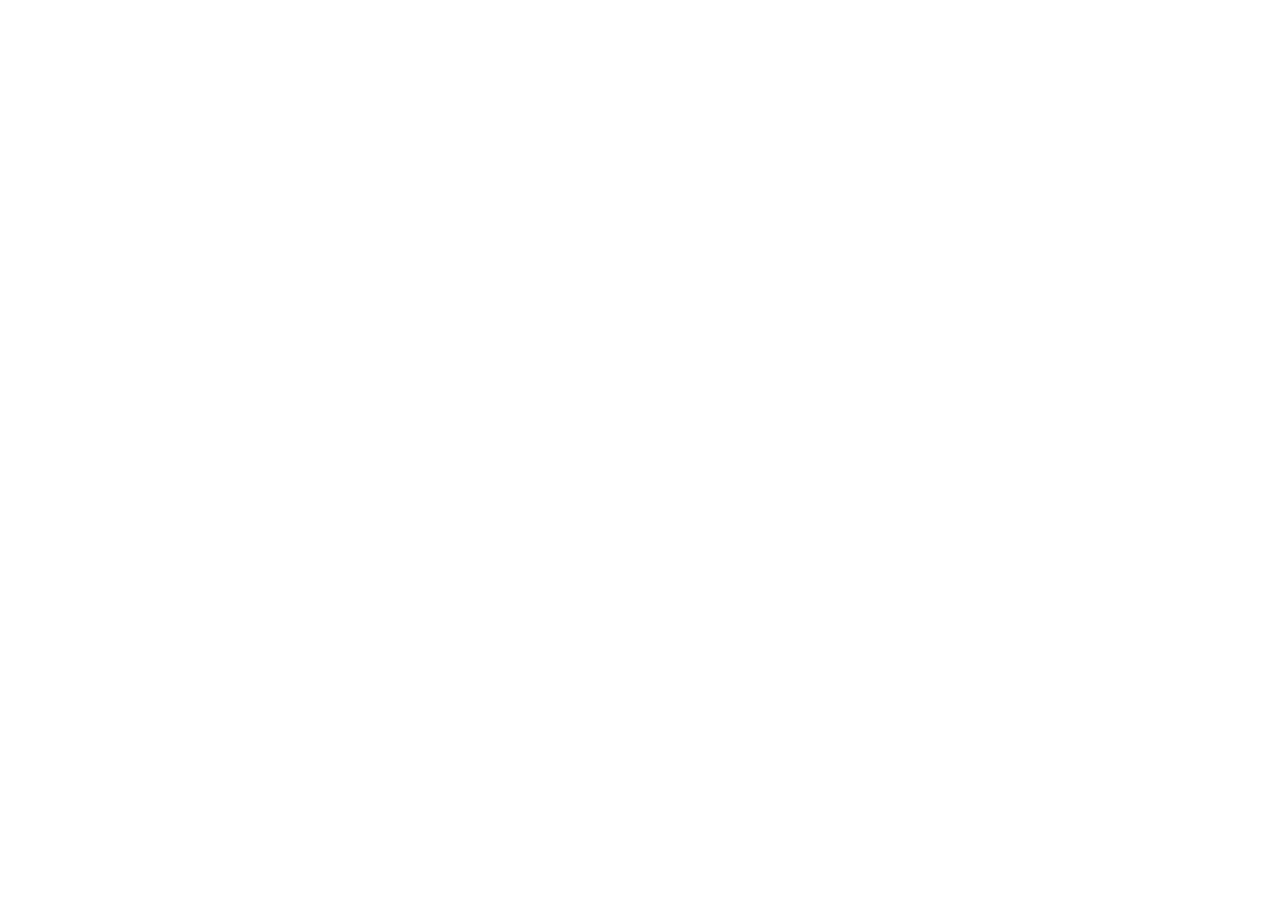
==== commit 93fe4a6d: "Use www homepage, split Kanata memorial and remove retired pages" ====
--- a/amanekanata/index.html
+++ b/amanekanata/index.html
@@ -1,333 +1,2 @@
 <!doctype html>
-<html lang="zh-CN">
-  <head>
-    <meta charset="UTF-8" />
-    <meta name="viewport" content="width=device-width, initial-scale=1.0" />
-    <meta
-      name="description"
-      content="天音彼方毕业纪念网站 | Amane Kanata Memorial Website"
-    />
-    <meta
-      property="og:title"
-      content="天音彼方毕业纪念 | Amane Kanata Memorial"
-    />
-    <meta property="og:description" content="Forever Kanata - 永远的彼方" />
-    <meta property="og:image" content="images/kanata-header.png" />
-    <meta property="og:url" content="https://eienkanata.com/" />
-    <title>天音彼方 毕业纪念</title>
-    <link rel="icon" type="image/png" href="shooting-star.png" />
-    <link rel="stylesheet" href="assets/css/style.css" />
-    <link rel="stylesheet" href="assets/css/gallery.css" />
-    <!-- Google Fonts -->
-    <link rel="preconnect" href="https://fonts.googleapis.com" />
-    <link rel="preconnect" href="https://fonts.gstatic.com" crossorigin />
-    <link
-      href="https://fonts.googleapis.com/css2?family=Zen+Maru+Gothic:wght@300;500;700&family=Noto+Sans+SC:wght@300;400;700&family=Noto+Sans+JP:wght@300;400;700&family=Roboto:wght@300;400;700&display=swap"
-      rel="stylesheet"
-    />
-  </head>
-  <body>
-    <!-- 导航栏 -->
-    <nav class="site-nav">
-      <div class="nav-left">
-        <button
-          class="nav-toggle"
-          aria-label="Toggle navigation"
-          aria-expanded="false"
-        >
-          <span class="hamburger"></span>
-        </button>
-        <ul class="nav-links">
-          <li><a href="#article">我与彼方</a></li>
-          <li><a href="#gallery-section">画廊</a></li>
-          <li>
-            <a
-              href="https://www.youtube.com/channel/UCZlDXzGoo7d44bwdNObFacg"
-              target="_blank"
-              >YouTube</a
-            >
-          </li>
-          <li>
-            <a href="https://x.com/amanekanatach" target="_blank">Twitter</a>
-          </li>
-        </ul>
-      </div>
-      <div class="nav-right">
-        <a href="/" class="nav-home-link">返回首页</a>
-      </div>
-    </nav>
-
-    <!-- 手机版导航菜单 -->
-    <div class="mobile-nav">
-      <ul class="nav-links">
-        <li><a href="/">返回首页</a></li>
-        <li><a href="#article">我与彼方</a></li>
-        <li><a href="#gallery-section">画廊</a></li>
-        <li>
-          <a
-            href="https://www.youtube.com/channel/UCZlDXzGoo7d44bwdNObFacg"
-            target="_blank"
-            >YouTube</a
-          >
-        </li>
-        <li>
-          <a href="https://x.com/amanekanatach" target="_blank">Twitter</a>
-        </li>
-      </ul>
-    </div>
-
-    <div class="nav-spacer"></div>
-
-    <!-- 主要 Header -->
-    <header class="main-header">
-      <div class="header-bg"></div>
-      <div class="header-content">
-        <h1>天音彼方 毕业纪念</h1>
-        <div class="counter-container">
-          <p class="counter-prefix">自毕业日 2025/12/27 后过了</p>
-          <h2 class="counter-number">
-            <span id="day-counter-number">0</span>
-            <span class="counter-unit">天</span>
-          </h2>
-        </div>
-      </div>
-    </header>
-
-    <!-- 主要内容 -->
-    <main>
-      <!-- 纪念介绍区块 -->
-      <section
-        id="intro"
-        class="content-section intro-section reveal-on-scroll"
-      >
-        <div class="container">
-          <h2>最强最完美的PP天使</h2>
-          <p>
-            这是一个为了分享天音彼方的回忆，并永远铭记与她共度时光的嘿民纪念网站。<br />彼方留给我们的歌声、笑容，以及无数的回忆，将陪伴我们继续前进。
-          </p>
-        </div>
-      </section>
-
-      <!-- 文章区 -->
-      <section
-        id="article"
-        class="content-section article-section reveal-on-scroll"
-      >
-        <div class="container">
-          <h2>我与彼方</h2>
-          <div class="article-body">
-            <p>距离那个屏幕彻底暗下去的夜晚，已经过去整整126天了。</p>
-            <p>
-              在虚拟主播这片浩瀚而喧嚣的星海里，天音彼方是我眼中唯一的光。我最初下载软件、关注Hololive，全部的意义只因为那里有她。所以，当她宣告毕业，当那颗星星选择从我的夜空中隐没时，我默默取关了整个Hololive。因为于我而言，没有了天音彼方的舞台，只是一座华丽却空洞的废墟，失去了所有的色彩。
-            </p>
-            <p>
-              思绪总是忍不住飘回与她相遇的2021年。那时的我，深陷在繁重学业的泥沼里，每天的生活是令人窒息的两点一线。因为被时间裹挟，我甚至连安安静静坐在屏幕前，陪她看一场完整直播都成了奢望。我只能在深夜的台灯下，疲惫地刷着YouTube和B站的切片，贪婪地看着她打游戏时的录播。那是我枯燥得近乎灰暗的学生时代里，唯一能让我喘口气的窗口，也是我最舍不得结束的时光。
-            </p>
-            <p>
-              我真的好喜欢她。喜欢她全神贯注打游戏时较真的模样，喜欢她明明平时有点笨笨的、憨憨的，却能在拿起麦克风时，爆发出那样清亮又直击灵魂的歌声。她明明远在屏幕的另一端，遥不可及，却又像个毫无距离感的朋友，用她独有的笨拙与真诚，一点一点缝补了我无数个支离破碎的深夜。
-            </p>
-            <p>可是，再美的梦也迎来了醒来的那一天。</p>
-            <p>
-              毕业直播那天，我死死地盯着屏幕，不愿错过她的任何一个声音，直到画面最终归于寂静。看着她微笑着挥手作别，我的心好像被硬生生剜去了一块。那种无法挽留的无力感和窒息感让我彻夜难眠，我像疯了一样在好几个社交平台上转发、留言，敲下无数语无伦次的话。我拼命地想用文字抓住些什么，试图告诉这个世界我有多么舍不得她，哪怕这只是徒劳的挣扎。
-            </p>
-            <p>
-              直到今天，我偶然刷到了一个为了纪念她而建立的GitHub仓库。当那些熟悉的画面和代码映入眼帘时，我以为已经结痂的伤口，又一次涌出了难以名状的酸楚与感动。我一秒钟都没有犹豫，将它clone了下来，小心翼翼地加到了我自己的网站里。我敲击着键盘，为她开辟了这个"我与彼方"的专属栏目。这就像是在我自己的一方小天地里，为她建了一座不被打扰的纪念碑。
-            </p>
-            <p>
-              我的文笔很烂，写不出多么催人泪下的辞藻，也无法准确形容我哪怕万分之一的遗憾。但这字字句句，都是我最真实的心痛。
-            </p>
-            <p>
-              天音彼方，你已经毕业126天了。你离开后的世界依然喧闹，但我这里的雨，好像一直没停过。
-            </p>
-            <p>
-              其实我一直都知道，在光鲜亮丽的虚拟形象背后，是一个体弱多病的你。那些因为身体原因不得不一次次宣布停播的日子里，你一定比任何人都觉得遗憾和焦急吧。现在，你终于可以卸下所有的重担，不用再为了迎合谁的期待而硬撑着了。
-            </p>
-            <p>
-              虽然你已经从那个舞台上谢幕，但你曾照亮过我的光芒，会永远刻印在这个我亲手搭建的角落，留在我的青春里，永不褪色。
-            </p>
-            <p>
-              比起那些光芒万丈的未来，我现在唯一的祈愿，只是希望你能好好照顾自己，希望你身体健康，平平安安。
-            </p>
-            <p>谢谢你曾经来过我的世界。</p>
-          </div>
-          <div class="article-signature">
-            <p class="signature-name">派大星</p>
-            <p class="signature-date">2026.5.2</p>
-          </div>
-        </div>
-      </section>
-
-      <!-- 画廊区 -->
-      <section id="gallery-section" class="gallery-section reveal-on-scroll">
-        <div class="container">
-          <h2>最强最完美的PP天使回忆画廊</h2>
-          <div id="gallery-grid"></div>
-          <div class="gallery-empty" id="gallery-empty" style="display: none">
-            <p>暂无图片</p>
-          </div>
-        </div>
-      </section>
-    </main>
-
-    <!-- Lightbox Modal -->
-    <div id="lightbox" class="lightbox">
-      <div class="lightbox-content">
-        <button class="lightbox-close">&times;</button>
-        <button class="lightbox-nav lightbox-prev">&#10094;</button>
-        <button class="lightbox-nav lightbox-next">&#10095;</button>
-        <div class="lightbox-image"></div>
-        <div class="lightbox-info"></div>
-      </div>
-    </div>
-
-    <!-- Footer -->
-    <footer>
-      <div class="container">
-        <p class="forever-kanata">永远的彼方</p>
-        <div class="credits">
-          <p>Credits:</p>
-          <ul>
-            <li>
-              Header:
-              <a
-                href="https://www.youtube.com/watch?v=IdXhY6zGC4s"
-                target="_blank"
-                >誰も見てない夢を見ろ - 天音かなた</a
-              >
-            </li>
-            <li>
-              <a
-                href="https://www.flaticon.com/free-icons/star"
-                title="star icons"
-                target="_blank"
-                >Star icons created by Freepik - Flaticon</a
-              >
-            </li>
-          </ul>
-        </div>
-        <div class="copyright-notice">
-          <p class="disclaimer">
-            此网站为非官方粉丝纪念网站，与 COVER 株式会社无任何关联。
-          </p>
-          <p class="copyright-text">
-            本站使用之图片及影像素材版权属于：© COVER Corp. / hololive
-            production
-          </p>
-          <p class="non-commercial">
-            本站不进行任何营利活动，包含但不限于广告、赞助、周边贩售或收费纪念品等。
-          </p>
-        </div>
-        <p class="site-source">
-          本站代码来自
-          <a
-            href="https://github.com/bcoffee0630/kanata-graduation-tribute"
-            target="_blank"
-            rel="noreferrer"
-            >GitHub @bcoffee0630</a
-          >
-        </p>
-      </div>
-    </footer>
-
-    <!-- Back to Top Button -->
-    <button id="back-to-top" class="back-to-top" aria-label="Back to top">
-      <svg
-        viewBox="0 0 24 24"
-        fill="none"
-        stroke="currentColor"
-        stroke-width="2"
-        stroke-linecap="round"
-        stroke-linejoin="round"
-      >
-        <path d="M12 19V5M5 12l7-7 7 7" />
-      </svg>
-    </button>
-
-    <script src="assets/js/counter.js"></script>
-    <script src="assets/js/gallery.js"></script>
-    <script src="assets/js/animations.js"></script>
-    <script src="assets/js/effects.js"></script>
-    <script src="assets/js/scroll-top.js"></script>
-    <script>
-      (function () {
-        const siteNav = document.querySelector(".site-nav");
-        let lastScrollY = window.scrollY;
-        let ticking = false;
-        const scrollThreshold = 5;
-
-        function updateNavbar() {
-          const currentScrollY = window.scrollY;
-          if (currentScrollY <= 10) {
-            siteNav.classList.remove("nav-hidden");
-            lastScrollY = currentScrollY;
-            ticking = false;
-            return;
-          }
-          if (document.body.classList.contains("nav-open")) {
-            lastScrollY = currentScrollY;
-            ticking = false;
-            return;
-          }
-          const scrollDelta = currentScrollY - lastScrollY;
-          if (scrollDelta > scrollThreshold) {
-            siteNav.classList.add("nav-hidden");
-          } else if (scrollDelta < -scrollThreshold) {
-            siteNav.classList.remove("nav-hidden");
-          }
-          lastScrollY = currentScrollY;
-          ticking = false;
-        }
-
-        window.addEventListener(
-          "scroll",
-          () => {
-            if (!ticking) {
-              requestAnimationFrame(updateNavbar);
-              ticking = true;
-            }
-          },
-          { passive: true },
-        );
-
-        const navToggle = document.querySelector(".nav-toggle");
-        const mobileNav = document.querySelector(".mobile-nav");
-
-        if (navToggle && mobileNav) {
-          navToggle.addEventListener("click", (e) => {
-            e.stopPropagation();
-            const isOpen = mobileNav.classList.toggle("open");
-            navToggle.classList.toggle("active");
-            navToggle.setAttribute("aria-expanded", isOpen);
-            document.body.classList.toggle("nav-open", isOpen);
-          });
-
-          mobileNav.querySelectorAll("a").forEach((link) => {
-            link.addEventListener("click", () => {
-              mobileNav.classList.remove("open");
-              navToggle.classList.remove("active");
-              navToggle.setAttribute("aria-expanded", "false");
-              document.body.classList.remove("nav-open");
-            });
-          });
-        }
-
-        // Smooth scroll for anchor links
-        document.querySelectorAll('a[href^="#"]').forEach((link) => {
-          link.addEventListener("click", (e) => {
-            const target = document.querySelector(link.getAttribute("href"));
-            if (target) {
-              e.preventDefault();
-              const navHeight = siteNav.offsetHeight;
-              const top =
-                target.getBoundingClientRect().top +
-                window.scrollY -
-                navHeight -
-                10;
-              window.scrollTo({ top, behavior: "smooth" });
-            }
-          });
-        });
-      })();
-    </script>
-  </body>
-</html>
+<html lang="zh-CN"><meta charset="utf-8"><meta name="viewport" content="width=device-width,initial-scale=1"><meta http-equiv="refresh" content="0;url=https://kanata.pdxstudio.top/"><link rel="canonical" href="https://kanata.pdxstudio.top/"><title>天音彼方纪念页</title><a href="https://kanata.pdxstudio.top/">前往天音彼方纪念页</a></html>
